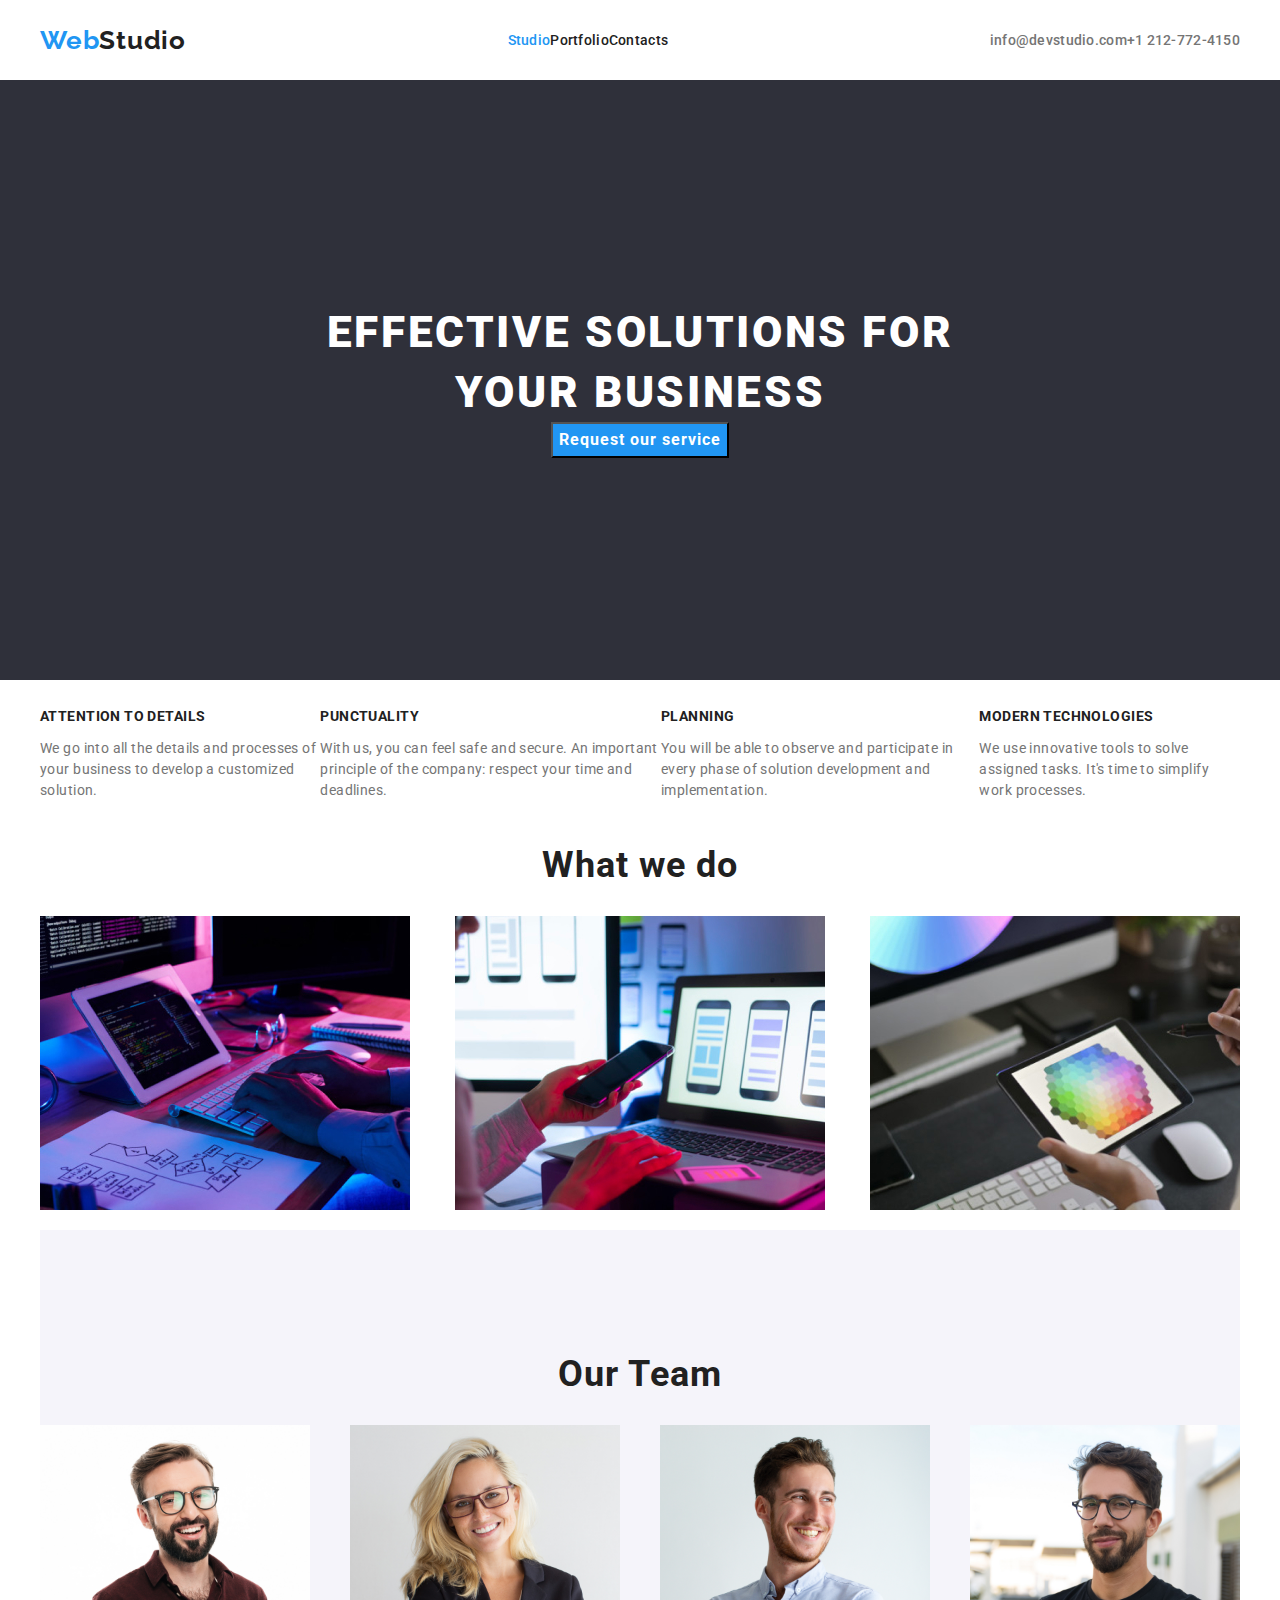
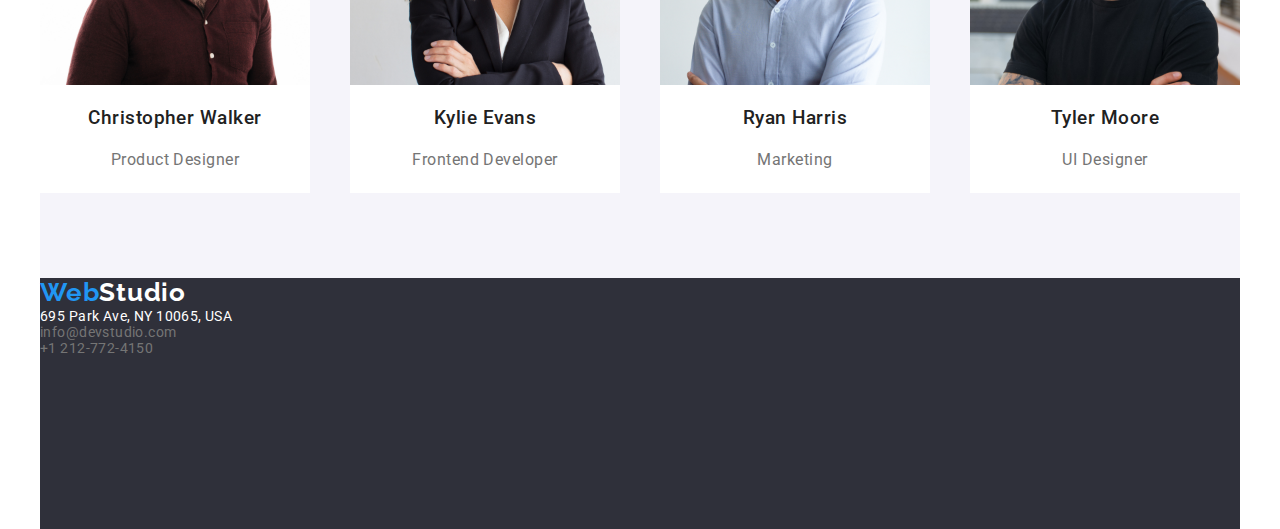
==== index.html @ 4702d801 "primele modificari" ====
<!DOCTYPE html>
<html lang="en">
	<head>
		<meta charset="UTF-8" />
		<meta name="viewport" content="width=device-width, initial-scale=1.0" />
		<title>Studio</title>
		<link rel="preconnect" href="https://fonts.googleapis.com" />
		<link rel="preconnect" href="https://fonts.gstatic.com" crossorigin />
		<link
			rel="stylesheet"
			href="https://cdnjs.cloudflare.com/ajax/libs/modern-normalize/1.0.0/modern-normalize.min.css"
		/>
		<link
			href="https://fonts.googleapis.com/css2?family=Raleway:wght@700&family=Roboto:wght@400;500;700;900&display=swap"
			rel="stylesheet"
		/>
		<link rel="stylesheet" href="css/styles.css" />
	</head>
	<body class="container">
		<header class="global-header">
			<a href="index.html" class="logo"><span>Web</span>Studio</a>
			<nav class="header-navigation">
				<ul class="navigation-tabs">
					<li><a href="index.html" class="active-link">Studio</a></li>
					<li><a href="portfolio.html">Portfolio</a></li>
					<li><a href="contacts.html">Contacts</a></li>
				</ul>
			</nav>
			<ul class="mail-phone">
				<li><a href="mailto:info@devstudio.com">info@devstudio.com</a></li>
				<li><a href="tel:+12127724150">+1 212-772-4150</a></li>
			</ul>
		</header>
		<main class="main-section">
			<section class="main-section-intro">
				<h1>EFFECTIVE SOLUTIONS FOR YOUR BUSINESS</h1>
				<button type="button" class="button">Request our service</button>
			</section>
			<ul class="our-assets">
				<li>
					<h2 class="main-title">ATTENTION TO DETAILS</h2>
					<p>
						We go into all the details and processes of your business to develop
						a customized solution.
					</p>
				</li>
				<li>
					<h2 class="main-title">PUNCTUALITY</h2>
					<p>
						With us, you can feel safe and secure. An important principle of the
						company: respect your time and deadlines.
					</p>
				</li>
				<li>
					<h2 class="main-title">PLANNING</h2>
					<p>
						You will be able to observe and participate in every phase of
						solution development and implementation.
					</p>
				</li>
				<li>
					<h2 class="main-title">MODERN TECHNOLOGIES</h2>
					<p>
						We use innovative tools to solve assigned tasks. It's time to
						simplify work processes.
					</p>
				</li>
			</ul>
			<section class="our-job-section">
				<h2 class="section-header">What we do</h2>
				<ul class="our-job-list">
					<li>
						<img
							src="images/box_1.jpg"
							alt="person working on 2 screens, typing on keyboard"
							height="294"
							width="370"
						/>
					</li>
					<li>
						<img
							src="images/box_2.jpg"
							alt="person connecting phone with laptop"
							height="294"
							width="370"
						/>
					</li>
					<li>
						<img
							src="images/box_3.jpg"
							alt="person working on ipad"
							height="294"
							width="370"
						/>
					</li>
				</ul>
			</section>
			<section class="our-team-section">
				<h2 class="section-header">Our Team</h2>
				<ul class="our-team">
					<li class="our-team-card">
						<img
							src="images/team_card_1.jpg"
							alt="Christopher Walker"
							height="260"
							width="270"
						/>
						<h3>Christopher Walker</h3>
						<h4>Product Designer</h4>
					</li>
					<li class="our-team-card">
						<img
							src="images/team_card_2.jpg"
							alt="Kylie Evans"
							height="260"
							width="270"
						/>
						<h3>Kylie Evans</h3>
						<h4>Frontend Developer</h4>
					</li>
					<li class="our-team-card">
						<img
							src="images/team_card_3.jpg"
							alt="Ryan Harris"
							height="260"
							width="270"
						/>
						<h3>Ryan Harris</h3>
						<h4>Marketing</h4>
					</li>
					<li class="our-team-card">
						<img
							src="images/team_card_4.jpg"
							alt="Tyler Moore"
							height="260"
							width="270"
						/>
						<h3>Tyler Moore</h3>
						<h4>UI Designer</h4>
					</li>
				</ul>
			</section>
		</main>
		<footer class="global-footer">
			<a href="index.html" class="logo"><span>Web</span>Studio</a>
			<address class="mail-phone">
				<div>695 Park Ave, NY 10065, USA</div>
				<a href="mailto:info@devstudio.com">info@devstudio.com</a>
				<br />
				<a href="+1-212-772-4150">+1 212-772-4150</a>
			</address>
		</footer>
	</body>
</html>
---- css/styles.css ----
:root {
	--dark-bg-color: #2f303a;
	--text-dark-bg-color: #ffffff;
	--text-bg-color: #212121;
	--link-color-active: #2196f3;
	--shaded-color: #757575;
}

.container {
	font-family: "Roboto", sans-serif;
	color: var(--text-bg-color);
	width: 1200px;
	margin: auto;
}
.global-header {
	height: 80px;
	display: flex;
	justify-content: space-between;
	align-items: center;
}
.global-footer {
	background-color: var(--dark-bg-color);
	width: inherit;
	height: 251px;
}
.navigation-tabs,
.global-header .mail-phone {
	display: flex;
}
.navigation-tabs,
.mail-phone,
.main-section .our-assets,
.our-job-section .our-job-list,
.our-team-section .our-team,
.portfolio-main-section ul {
	list-style-type: none;
}
.global-header a {
	color: inherit;
	text-decoration: none;
	font-size: 14px;
	font-weight: 500;
	line-height: normal;
	letter-spacing: 0.28px;
}
.global-header .logo span,
.global-footer .logo span,
.global-header .active-link {
	color: var(--link-color-active);
}
.global-footer .logo {
	color: var(--text-dark-bg-color);
}
.global-footer a {
	text-decoration: none;
}
.global-footer .mail-phone {
	font-size: 14px;
	font-style: normal;
	font-weight: 400;
	line-height: 16px;
	letter-spacing: 0.42px;
	padding-bottom: 12px;
}
.global-header a.logo,
.global-footer a.logo {
	font-family: "Raleway";
	font-size: 26px;
	font-weight: 700;
	letter-spacing: 0.78px;
}
.global-footer .mail-phone div {
	color: var(--text-dark-bg-color);
}
.global-header .mail-phone,
.global-footer .mail-phone a {
	color: var(--shaded-color);
}

.global-header a:hover,
.global-header a:focus,
.global-footer a:focus,
.global-footer a:hover,
.global-header .mail-phone > a:hover,
.global-header .mail-phone > a:focus,
.global-footer .mail-phone > a:hover,
.global-footer .mail-phone > a:focus {
	color: var(--link-color-active);
}
.main-section-intro {
	background-color: var(--dark-bg-color);
	height: 600px;
	display: flex;
	flex-direction: column;
	justify-content: center;
	align-items: center;
	flex-shrink: 0;
	margin: 0 -200px 0 -200px;
}
.main-section .main-section-intro h1 {
	color: var(--text-dark-bg-color);
	font-size: 44px;
	font-weight: 900;
	line-height: 60px;
	letter-spacing: 2.64px;
	text-transform: uppercase;
	text-align: center;
	margin: 0;
	width: 696px;
}
.main-section .main-section-intro button {
	background-color: var(--link-color-active);
	color: var(--text-dark-bg-color);
	text-align: center;
	font-weight: 700;
	line-height: 1.875em;
	letter-spacing: 0.96px;
	cursor: pointer;
}
.main-section .our-assets .main-title,
.main-section .our-assets p {
	font-size: 14px;
	letter-spacing: 0.42px;
}
.our-assets .main-title {
	font-weight: 700;
	text-transform: uppercase;
}
.our-assets p {
	color: var(--shaded-color);
	line-height: 1.5em;
}
.main-section section .section-header {
	text-align: center;
	font-size: 36px;
	font-weight: 700;
	letter-spacing: 1.08px;
}
.our-team-section {
	background-color: #f5f4fa;
	height: 648px;
	padding: 94px 0 94px 0;
}
.our-team-section .our-team {
	letter-spacing: 0.48px;
	di
}
.our-team-section .our-team .our-team-card {
	background-color: var(--text-dark-bg-color);
	width: 270px;
	height: 368px;
}
.our-team-section .our-team .our-team-card h3 {
	text-align: center;
	font-weight: 500;
	letter-spacing: 0.48px;
}
.our-team-section .our-team .our-team-card h4 {
	color: var(--shaded-color);
	text-align: center;
	font-weight: 400;
	letter-spacing: 0.48px;
}
.portfolio-main-section .portfolio-button-list button {
	text-align: center;
	font-size: 16px;
	font-weight: 500;
	line-height: 26px;
	letter-spacing: 0.48px;
}
.portfolio-main-section button:hover,
.portfolio-main-section button:focus {
	color: var(--text-dark-bg-color);
	background-color: var(--link-color-active);
}
.project-list li > h3 {
	font-size: 18px;
	font-weight: 700;
	line-height: 2.25em;
	letter-spacing: 1.08px;
}
.project-list li > h4 {
	color: var(--shaded-color);
	line-height: 1.875em;
	letter-spacing: 0.48px;
}

.our-assets,
.our-job-list,
.our-team {
	display: flex;
	justify-content:space-between;
	align-items: center;
	padding-left: 0;
}
.portfolio-button-list {
	display: flex;
	justify-content: center;
	padding-left: 0;
	padding-top: 91px;
	gap: 8px;
}
.project-list {
	display: flex;
	flex-wrap: wrap;
	justify-content: space-between;
	padding-left: 0;
}
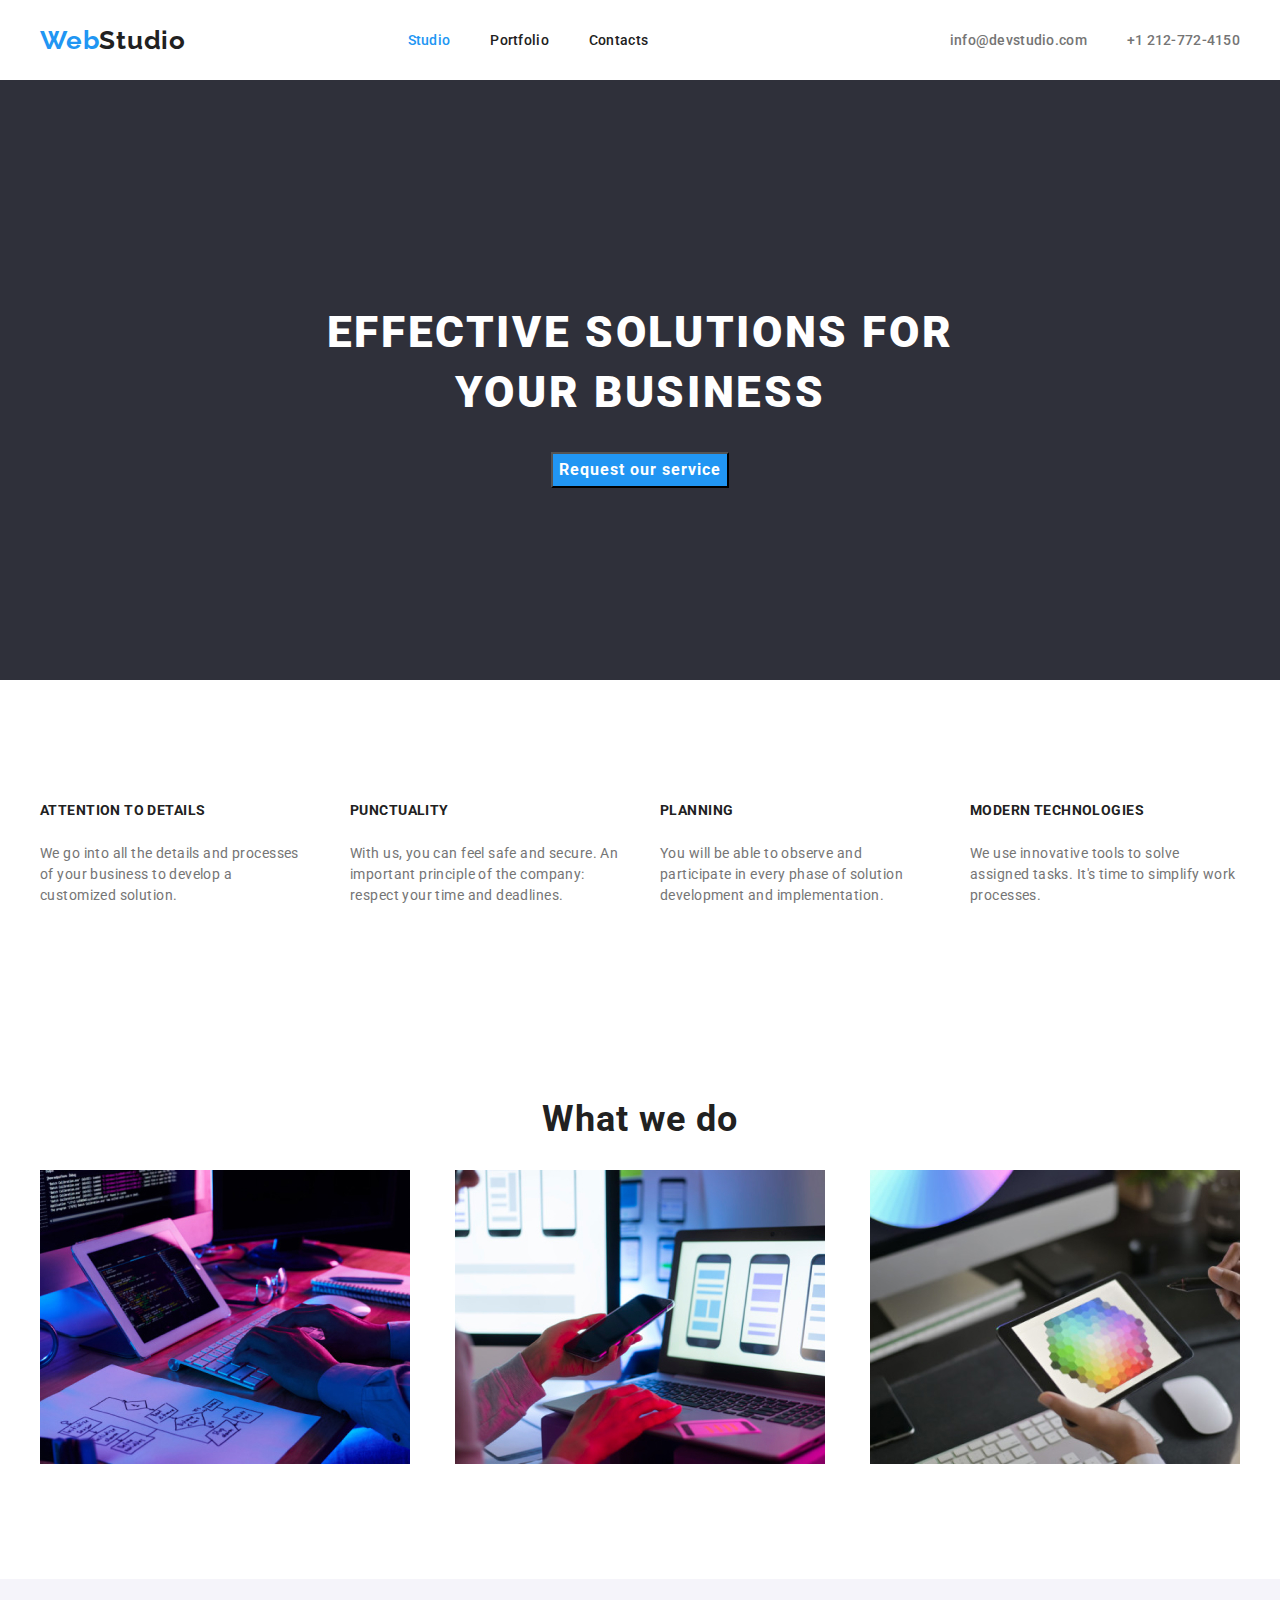
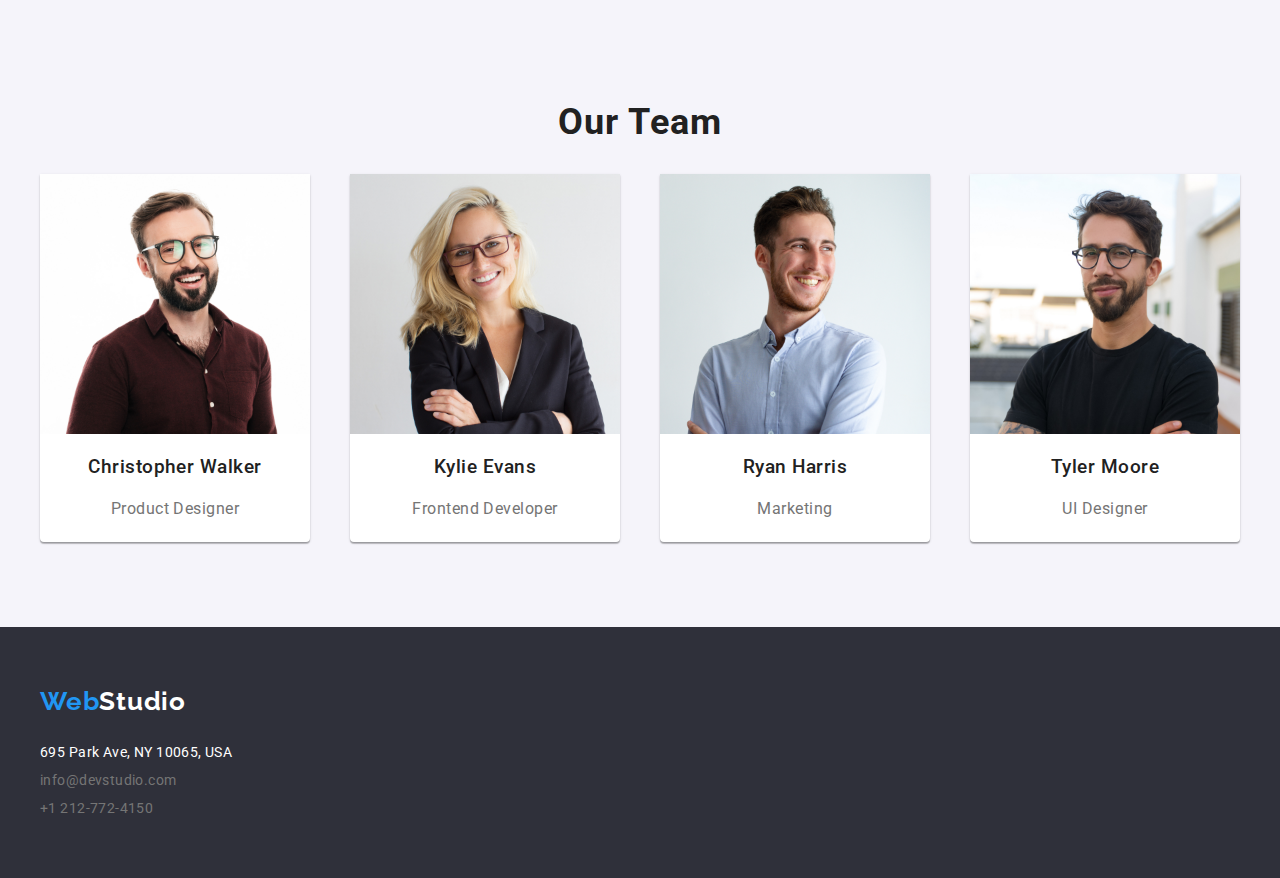
==== commit c12d9e2b: "almost over" ====
--- a/index.html
+++ b/index.html
@@ -21,14 +21,18 @@
 			<a href="index.html" class="logo"><span>Web</span>Studio</a>
 			<nav class="header-navigation">
 				<ul class="navigation-tabs">
-					<li><a href="index.html" class="active-link">Studio</a></li>
-					<li><a href="portfolio.html">Portfolio</a></li>
-					<li><a href="contacts.html">Contacts</a></li>
+					<li><a href="index.html" class="active-link link">Studio</a></li>
+					<li><a href="portfolio.html" class="link">Portfolio</a></li>
+					<li><a href="contacts.html" class="link">Contacts</a></li>
 				</ul>
 			</nav>
 			<ul class="mail-phone">
-				<li><a href="mailto:info@devstudio.com">info@devstudio.com</a></li>
-				<li><a href="tel:+12127724150">+1 212-772-4150</a></li>
+				<li>
+					<a href="mailto:info@devstudio.com" class="link"
+						>info@devstudio.com</a
+					>
+				</li>
+				<li><a href="tel:+12127724150" class="link">+1 212-772-4150</a></li>
 			</ul>
 		</header>
 		<main class="main-section">
@@ -36,37 +40,39 @@
 				<h1>EFFECTIVE SOLUTIONS FOR YOUR BUSINESS</h1>
 				<button type="button" class="button">Request our service</button>
 			</section>
-			<ul class="our-assets">
-				<li>
-					<h2 class="main-title">ATTENTION TO DETAILS</h2>
-					<p>
-						We go into all the details and processes of your business to develop
-						a customized solution.
-					</p>
-				</li>
-				<li>
-					<h2 class="main-title">PUNCTUALITY</h2>
-					<p>
-						With us, you can feel safe and secure. An important principle of the
-						company: respect your time and deadlines.
-					</p>
-				</li>
-				<li>
-					<h2 class="main-title">PLANNING</h2>
-					<p>
-						You will be able to observe and participate in every phase of
-						solution development and implementation.
-					</p>
-				</li>
-				<li>
-					<h2 class="main-title">MODERN TECHNOLOGIES</h2>
-					<p>
-						We use innovative tools to solve assigned tasks. It's time to
-						simplify work processes.
-					</p>
-				</li>
-			</ul>
-			<section class="our-job-section">
+			<section class="section">
+				<ul class="our-assets">
+					<li class="our-assets-card">
+						<h2 class="main-title">ATTENTION TO DETAILS</h2>
+						<p>
+							We go into all the details and processes of your business to
+							develop a customized solution.
+						</p>
+					</li>
+					<li class="our-assets-card">
+						<h2 class="main-title">PUNCTUALITY</h2>
+						<p>
+							With us, you can feel safe and secure. An important principle of
+							the company: respect your time and deadlines.
+						</p>
+					</li>
+					<li class="our-assets-card">
+						<h2 class="main-title">PLANNING</h2>
+						<p>
+							You will be able to observe and participate in every phase of
+							solution development and implementation.
+						</p>
+					</li>
+					<li class="our-assets-card">
+						<h2 class="main-title">MODERN TECHNOLOGIES</h2>
+						<p>
+							We use innovative tools to solve assigned tasks. It's time to
+							simplify work processes.
+						</p>
+					</li>
+				</ul>
+			</section>
+			<section class="section our-job-section">
 				<h2 class="section-header">What we do</h2>
 				<ul class="our-job-list">
 					<li>
@@ -95,7 +101,7 @@
 					</li>
 				</ul>
 			</section>
-			<section class="our-team-section">
+			<section class="section our-team-section">
 				<h2 class="section-header">Our Team</h2>
 				<ul class="our-team">
 					<li class="our-team-card">
@@ -141,14 +147,15 @@
 				</ul>
 			</section>
 		</main>
-		<footer class="global-footer">
-			<a href="index.html" class="logo"><span>Web</span>Studio</a>
-			<address class="mail-phone">
-				<div>695 Park Ave, NY 10065, USA</div>
-				<a href="mailto:info@devstudio.com">info@devstudio.com</a>
-				<br />
-				<a href="+1-212-772-4150">+1 212-772-4150</a>
-			</address>
-		</footer>
+		<div class="footer-section">
+			<footer class="global-footer">
+				<a href="index.html" class="logo"><span>Web</span>Studio</a>
+				<address class="mail-phone">
+					<div>695 Park Ave, NY 10065, USA</div>
+					<a href="mailto:info@devstudio.com">info@devstudio.com</a>
+					<a href="+1-212-772-4150">+1 212-772-4150</a>
+				</address>
+			</footer>
+		</div>
 	</body>
 </html>
--- a/css/styles.css
+++ b/css/styles.css
@@ -12,28 +12,15 @@
 	width: 1200px;
 	margin: auto;
 }
+.section {
+	padding-top: 94px;
+	padding-bottom: 94px;
+}
 .global-header {
 	height: 80px;
 	display: flex;
+	align-items: center;
 	justify-content: space-between;
-	align-items: center;
-}
-.global-footer {
-	background-color: var(--dark-bg-color);
-	width: inherit;
-	height: 251px;
-}
-.navigation-tabs,
-.global-header .mail-phone {
-	display: flex;
-}
-.navigation-tabs,
-.mail-phone,
-.main-section .our-assets,
-.our-job-section .our-job-list,
-.our-team-section .our-team,
-.portfolio-main-section ul {
-	list-style-type: none;
 }
 .global-header a {
 	color: inherit;
@@ -43,6 +30,33 @@
 	line-height: normal;
 	letter-spacing: 0.28px;
 }
+.global-footer {
+	background-color: var(--dark-bg-color);
+	width: inherit;
+	height: 251px;
+}
+.navigation-tabs,
+.mail-phone {
+	display: flex;
+	padding-left: 0;
+}
+.navigation-tabs .link {
+	display: block;
+	padding-right: 40px;
+}
+.mail-phone .link {
+	padding-left: 40px;
+}
+
+.navigation-tabs,
+.mail-phone,
+.our-assets,
+.our-job-list,
+.our-team-section .our-team,
+.portfolio-main-section ul {
+	list-style-type: none;
+}
+
 .global-header .logo span,
 .global-footer .logo span,
 .global-header .active-link {
@@ -105,8 +119,8 @@
 	letter-spacing: 2.64px;
 	text-transform: uppercase;
 	text-align: center;
-	margin: 0;
 	width: 696px;
+	margin-bottom: 30px;
 }
 .main-section .main-section-intro button {
 	background-color: var(--link-color-active);
@@ -130,6 +144,12 @@
 	color: var(--shaded-color);
 	line-height: 1.5em;
 }
+.our-assets-card {
+	width: 270px;
+	height: 75px;
+	display: flex;
+	flex-direction: column;
+}
 .main-section section .section-header {
 	text-align: center;
 	font-size: 36px;
@@ -139,16 +159,16 @@
 .our-team-section {
 	background-color: #f5f4fa;
 	height: 648px;
-	padding: 94px 0 94px 0;
-}
-.our-team-section .our-team {
-	letter-spacing: 0.48px;
-	di
+	margin: 0 -200px 0 -200px;
 }
 .our-team-section .our-team .our-team-card {
 	background-color: var(--text-dark-bg-color);
 	width: 270px;
 	height: 368px;
+	border-radius: 0px 0px 4px 4px;
+	border-radius: 0px 0px 4px 4px;
+	box-shadow: 0px 2px 1px 0px rgba(0, 0, 0, 0.2),
+		0px 1px 1px 0px rgba(0, 0, 0, 0.14), 0px 1px 3px 0px rgba(0, 0, 0, 0.12);
 }
 .our-team-section .our-team .our-team-card h3 {
 	text-align: center;
@@ -167,37 +187,45 @@
 	font-weight: 500;
 	line-height: 26px;
 	letter-spacing: 0.48px;
+	border-color: transparent;
+	border-radius: 4px;
+	padding: 6px 22px 6px 22px;
 }
 .portfolio-main-section button:hover,
 .portfolio-main-section button:focus {
 	color: var(--text-dark-bg-color);
 	background-color: var(--link-color-active);
 }
-.project-list li > h3 {
+.project-list .project-card > h3 {
 	font-size: 18px;
 	font-weight: 700;
 	line-height: 2.25em;
 	letter-spacing: 1.08px;
-}
-.project-list li > h4 {
+	padding-left: 24px;
+}
+.project-list .project-card > h4 {
 	color: var(--shaded-color);
 	line-height: 1.875em;
 	letter-spacing: 0.48px;
+	font-weight: 400;
+	padding-left: 24px;
 }
 
 .our-assets,
 .our-job-list,
 .our-team {
 	display: flex;
-	justify-content:space-between;
-	align-items: center;
-	padding-left: 0;
-}
+	justify-content: space-between;
+	padding-left: 0;
+}
+.our-team {
+	margin: 0 200px 0 200px;
+}
+
 .portfolio-button-list {
 	display: flex;
 	justify-content: center;
 	padding-left: 0;
-	padding-top: 91px;
 	gap: 8px;
 }
 .project-list {
@@ -205,4 +233,19 @@
 	flex-wrap: wrap;
 	justify-content: space-between;
 	padding-left: 0;
-}
+	gap: 30px;
+}
+.project-card {
+	border: 1px solid #eee;
+}
+.footer-section .global-footer {
+	padding-left: 200px;
+	padding-top: 60px;
+	margin: 0 -200px 0 -200px;
+}
+.global-footer .mail-phone {
+	display: flex;
+	flex-direction: column;
+	padding-top: 28px;
+	gap: 12px;
+}
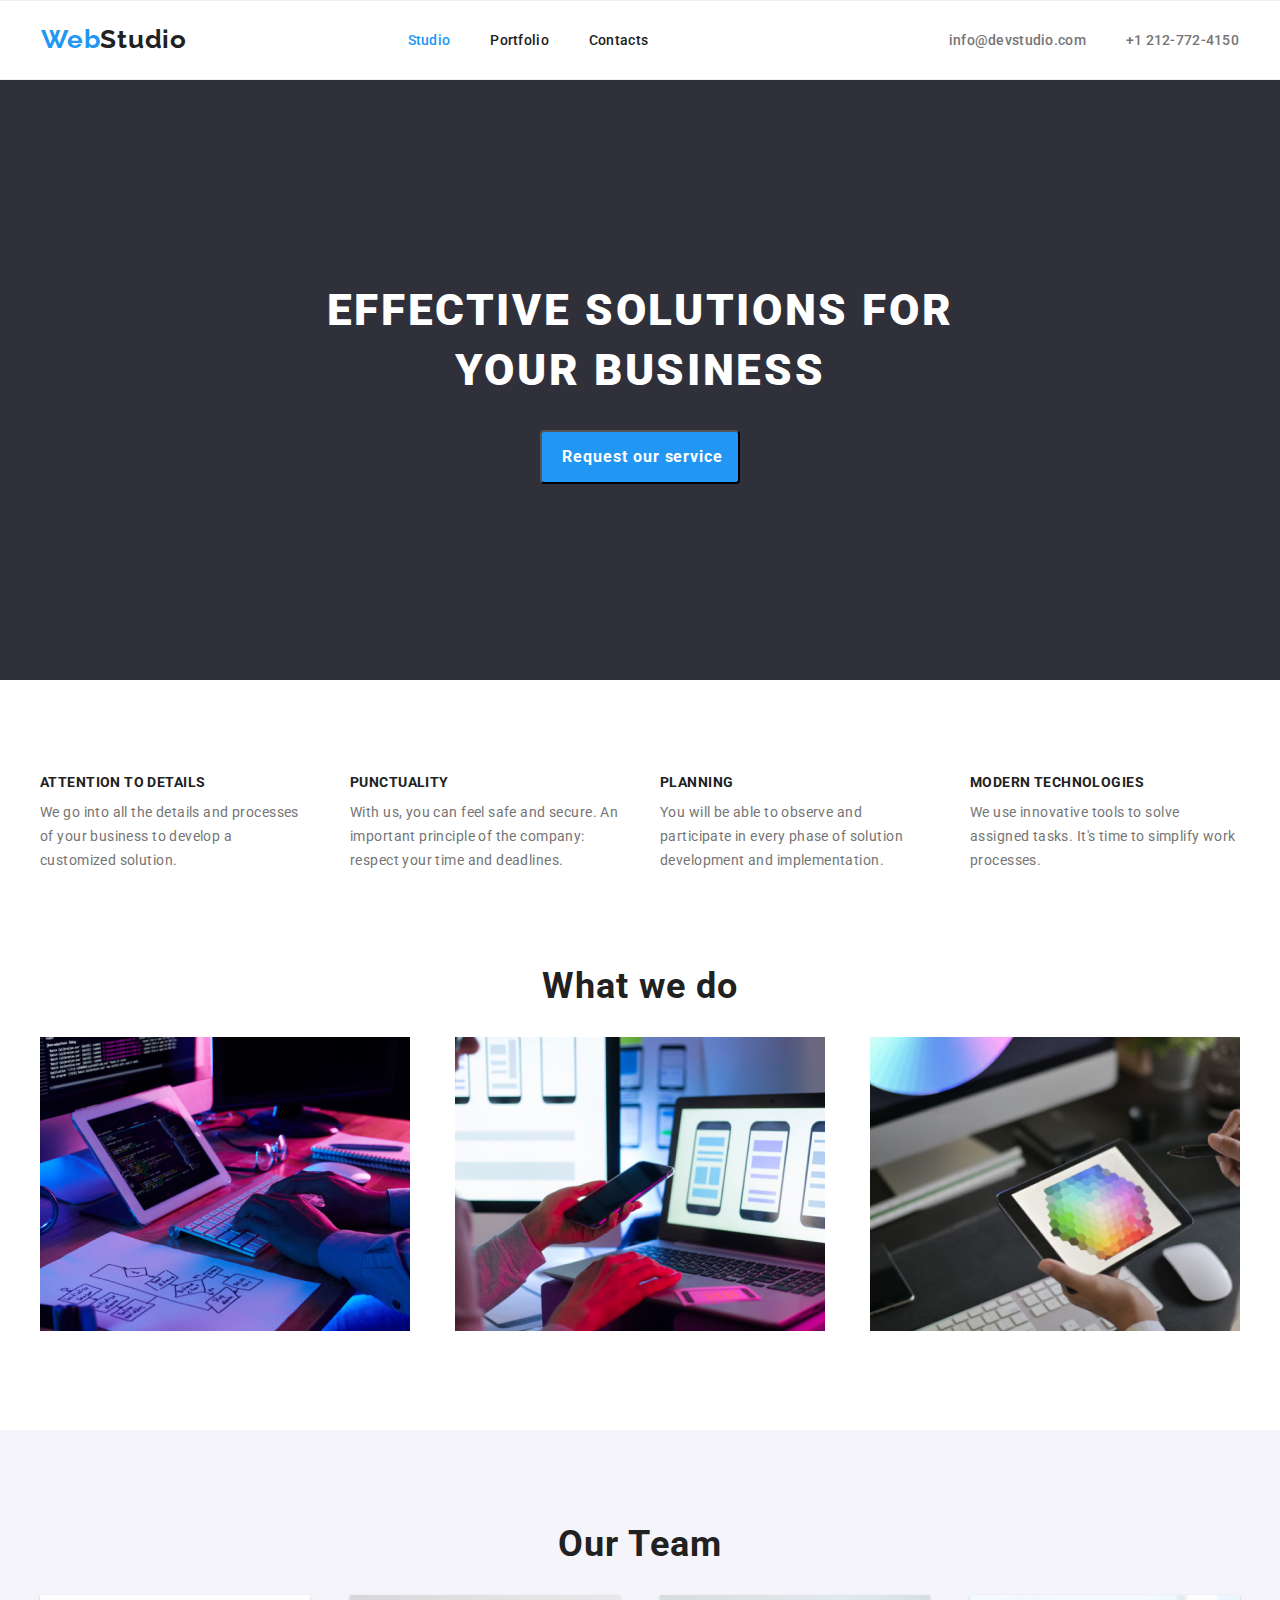
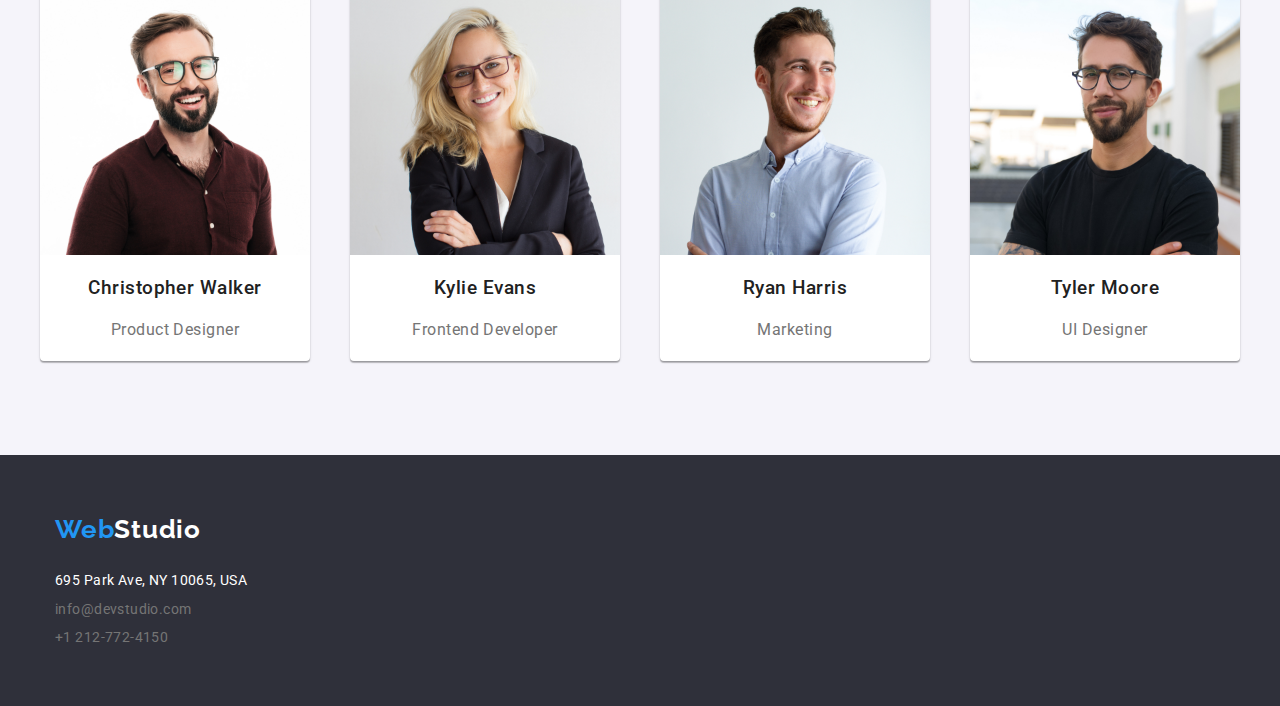
==== commit ae5a00ac: "final commit" ====
--- a/index.html
+++ b/index.html
@@ -19,7 +19,7 @@
 	<body class="container">
 		<header class="global-header">
 			<a href="index.html" class="logo"><span>Web</span>Studio</a>
-			<nav class="header-navigation">
+			<nav>
 				<ul class="navigation-tabs">
 					<li><a href="index.html" class="active-link link">Studio</a></li>
 					<li><a href="portfolio.html" class="link">Portfolio</a></li>
@@ -38,9 +38,9 @@
 		<main class="main-section">
 			<section class="main-section-intro">
 				<h1>EFFECTIVE SOLUTIONS FOR YOUR BUSINESS</h1>
-				<button type="button" class="button">Request our service</button>
+				<button type="button">Request our service</button>
 			</section>
-			<section class="section">
+			<section>
 				<ul class="our-assets">
 					<li class="our-assets-card">
 						<h2 class="main-title">ATTENTION TO DETAILS</h2>
@@ -72,7 +72,7 @@
 					</li>
 				</ul>
 			</section>
-			<section class="section our-job-section">
+			<section class="section">
 				<h2 class="section-header">What we do</h2>
 				<ul class="our-job-list">
 					<li>
--- a/css/styles.css
+++ b/css/styles.css
@@ -5,7 +5,9 @@
 	--link-color-active: #2196f3;
 	--shaded-color: #757575;
 }
-
+body {
+	width: 1600px;
+}
 .container {
 	font-family: "Roboto", sans-serif;
 	color: var(--text-bg-color);
@@ -16,65 +18,69 @@
 	padding-top: 94px;
 	padding-bottom: 94px;
 }
-.global-header {
-	height: 80px;
-	display: flex;
-	align-items: center;
-	justify-content: space-between;
+.navigation-tabs,
+.mail-phone,
+.our-assets,
+.our-job-list,
+.our-team,
+.portfolio-main-section ul {
+	list-style-type: none;
 }
 .global-header a {
 	color: inherit;
 	text-decoration: none;
 	font-size: 14px;
 	font-weight: 500;
-	line-height: normal;
 	letter-spacing: 0.28px;
+}
+.global-header {
+	height: 80px;
+	display: flex;
+	align-items: center;
+	justify-content: space-between;
+	border: 1px solid #eee;
+	margin: 0 -200px 0 -200px;
+	padding: 0 200px 0 200px;
 }
 .global-footer {
 	background-color: var(--dark-bg-color);
-	width: inherit;
 	height: 251px;
 }
+.global-footer a {
+	text-decoration: none;
+}
+/* urmatoarele 3 trebuie regandite--  */
 .navigation-tabs,
 .mail-phone {
-	display: flex;
+	display: inline-flex;
 	padding-left: 0;
 }
 .navigation-tabs .link {
-	display: block;
 	padding-right: 40px;
 }
 .mail-phone .link {
 	padding-left: 40px;
 }
-
-.navigation-tabs,
-.mail-phone,
-.our-assets,
-.our-job-list,
-.our-team-section .our-team,
-.portfolio-main-section ul {
-	list-style-type: none;
-}
-
 .global-header .logo span,
 .global-footer .logo span,
-.global-header .active-link {
+.global-header .active-link,
+.global-header a:hover,
+.global-header a:focus,
+.global-footer a:focus,
+.global-footer a:hover,
+.global-footer .mail-phone a:hover,
+.global-footer .mail-phone a:focus {
 	color: var(--link-color-active);
 }
-.global-footer .logo {
-	color: var(--text-dark-bg-color);
-}
-.global-footer a {
-	text-decoration: none;
+.global-footer .logo,
+.global-footer .mail-phone div {
+	color: var(--text-dark-bg-color);
 }
 .global-footer .mail-phone {
 	font-size: 14px;
 	font-style: normal;
 	font-weight: 400;
-	line-height: 16px;
 	letter-spacing: 0.42px;
-	padding-bottom: 12px;
 }
 .global-header a.logo,
 .global-footer a.logo {
@@ -83,32 +89,27 @@
 	font-weight: 700;
 	letter-spacing: 0.78px;
 }
-.global-footer .mail-phone div {
-	color: var(--text-dark-bg-color);
-}
 .global-header .mail-phone,
 .global-footer .mail-phone a {
 	color: var(--shaded-color);
 }
-
-.global-header a:hover,
-.global-header a:focus,
-.global-footer a:focus,
-.global-footer a:hover,
-.global-header .mail-phone > a:hover,
-.global-header .mail-phone > a:focus,
-.global-footer .mail-phone > a:hover,
-.global-footer .mail-phone > a:focus {
-	color: var(--link-color-active);
+.footer-section .global-footer {
+	padding-left: 215px;
+	padding-top: 60px;
+	margin: 0 -200px 0 -200px;
+}
+.global-footer .mail-phone {
+	display: flex;
+	flex-direction: column;
+	padding-top: 28px;
+	gap: 12px;
 }
 .main-section-intro {
 	background-color: var(--dark-bg-color);
 	height: 600px;
 	display: flex;
 	flex-direction: column;
-	justify-content: center;
 	align-items: center;
-	flex-shrink: 0;
 	margin: 0 -200px 0 -200px;
 }
 .main-section .main-section-intro h1 {
@@ -120,51 +121,71 @@
 	text-transform: uppercase;
 	text-align: center;
 	width: 696px;
-	margin-bottom: 30px;
+	padding-top: 200px;
+	padding-bottom: 30px;
+	margin: 0;
 }
 .main-section .main-section-intro button {
 	background-color: var(--link-color-active);
 	color: var(--text-dark-bg-color);
-	text-align: center;
-	font-weight: 700;
-	line-height: 1.875em;
+	width: 200px;
+	padding: 10px 19px 10px 20px;
+	white-space: nowrap;
+	text-align: center;
+	font-weight: 700;
+	line-height: 30px;
 	letter-spacing: 0.96px;
 	cursor: pointer;
-}
-.main-section .our-assets .main-title,
-.main-section .our-assets p {
+	border-radius: 4px;
+}
+.our-assets,
+.our-job-list,
+.our-team {
+	display: flex;
+	justify-content: space-between;
+	padding-left: 0;
+	margin: 0;
+	gap: 30px;
+}
+.our-assets {
+	padding-top: 94px;
+}
+.our-assets-card {
+	width: 270px;
+
+	display: flex;
+	flex-direction: column;
+}
+.our-assets-card .main-title,
+.our-assets-card p {
+	margin: 0;
 	font-size: 14px;
 	letter-spacing: 0.42px;
 }
-.our-assets .main-title {
+.our-assets-card .main-title {
+	padding-bottom: 10px;
 	font-weight: 700;
 	text-transform: uppercase;
 }
-.our-assets p {
-	color: var(--shaded-color);
-	line-height: 1.5em;
-}
-.our-assets-card {
-	width: 270px;
-	height: 75px;
-	display: flex;
-	flex-direction: column;
+.our-assets-card p {
+	color: var(--shaded-color);
+	line-height: 24px;
 }
 .main-section section .section-header {
 	text-align: center;
 	font-size: 36px;
 	font-weight: 700;
 	letter-spacing: 1.08px;
+	margin-top: 0;
+	margin-bottom: 50;
 }
 .our-team-section {
 	background-color: #f5f4fa;
-	height: 648px;
 	margin: 0 -200px 0 -200px;
 }
 .our-team-section .our-team .our-team-card {
 	background-color: var(--text-dark-bg-color);
 	width: 270px;
-	height: 368px;
 	border-radius: 0px 0px 4px 4px;
 	border-radius: 0px 0px 4px 4px;
 	box-shadow: 0px 2px 1px 0px rgba(0, 0, 0, 0.2),
@@ -181,9 +202,12 @@
 	font-weight: 400;
 	letter-spacing: 0.48px;
 }
+.our-team {
+	margin: 0 200px 0 200px;
+}
 .portfolio-main-section .portfolio-button-list button {
-	text-align: center;
-	font-size: 16px;
+	background-color: #f5f4fa;
+	text-align: center;
 	font-weight: 500;
 	line-height: 26px;
 	letter-spacing: 0.48px;
@@ -191,61 +215,45 @@
 	border-radius: 4px;
 	padding: 6px 22px 6px 22px;
 }
+.portfolio-button-list {
+	display: flex;
+	flex-direction: inline-block;
+	justify-content: center;
+	padding-left: 0;
+	margin-top: 0;
+	margin-bottom: 50px;
+	gap: 8px;
+}
 .portfolio-main-section button:hover,
 .portfolio-main-section button:focus {
 	color: var(--text-dark-bg-color);
 	background-color: var(--link-color-active);
 }
-.project-list .project-card > h3 {
-	font-size: 18px;
-	font-weight: 700;
-	line-height: 2.25em;
-	letter-spacing: 1.08px;
-	padding-left: 24px;
-}
-.project-list .project-card > h4 {
-	color: var(--shaded-color);
-	line-height: 1.875em;
-	letter-spacing: 0.48px;
-	font-weight: 400;
-	padding-left: 24px;
-}
 
-.our-assets,
-.our-job-list,
-.our-team {
-	display: flex;
-	justify-content: space-between;
-	padding-left: 0;
-}
-.our-team {
-	margin: 0 200px 0 200px;
-}
-
-.portfolio-button-list {
-	display: flex;
-	justify-content: center;
-	padding-left: 0;
-	gap: 8px;
-}
 .project-list {
 	display: flex;
+	flex-direction: row;
 	flex-wrap: wrap;
 	justify-content: space-between;
 	padding-left: 0;
+	margin: 0;
 	gap: 30px;
 }
+.project-card > h3 {
+	font-size: 18px;
+	font-weight: 700;
+	line-height: 36px;
+	letter-spacing: 1.08px;
+	margin: 20px 24px 0 24px;
+}
+.project-card > h4 {
+	color: var(--shaded-color);
+	line-height: 30px;
+	letter-spacing: 0.48px;
+	font-weight: 400;
+	margin: 0 24px 20px 24px;
+}
+
 .project-card {
-	border: 1px solid #eee;
-}
-.footer-section .global-footer {
-	padding-left: 200px;
-	padding-top: 60px;
-	margin: 0 -200px 0 -200px;
-}
-.global-footer .mail-phone {
-	display: flex;
-	flex-direction: column;
-	padding-top: 28px;
-	gap: 12px;
-}
+	box-shadow: 0px 0px 0px 1px #eee inset;
+}
